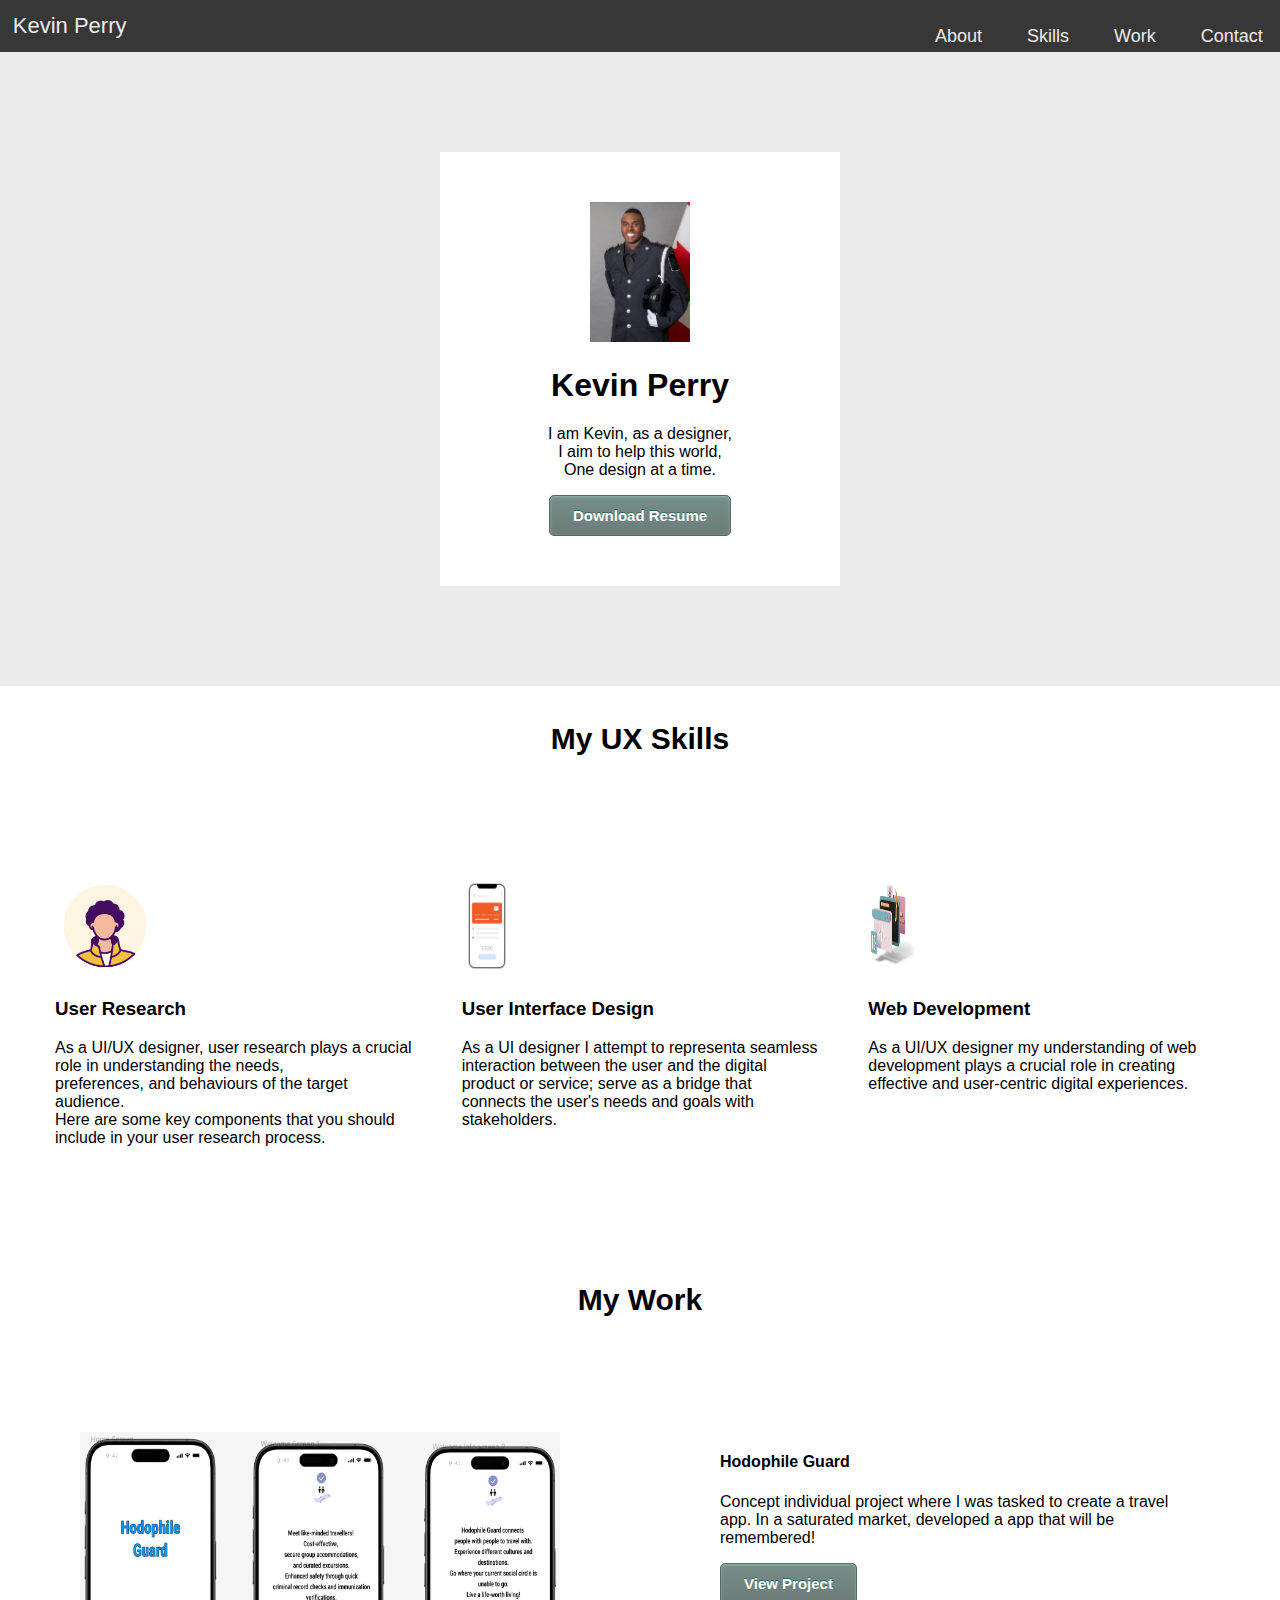
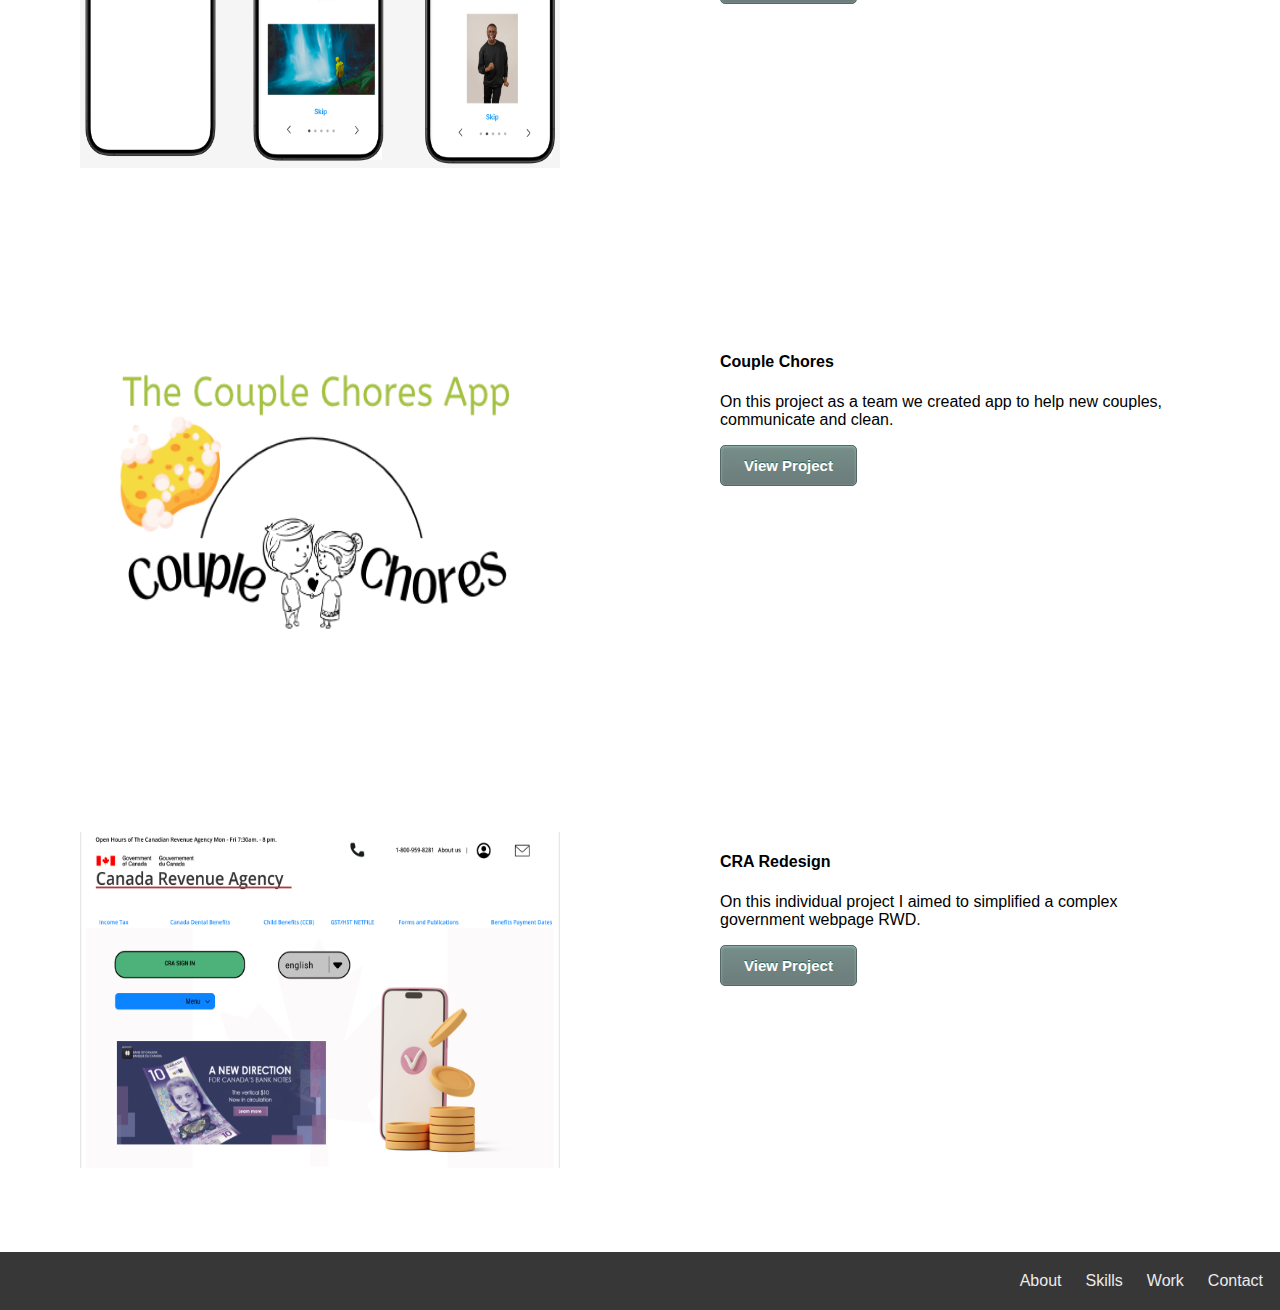
==== Challenge 18/index.html @ ddebf965 "update from previous week" ====
<!DOCTYPE html>
<html lang="en">
<head>
    <meta charset="UTF-8">
     <link rel="stylesheet" href="css/style.css">
    <meta name="viewport" content="width=device-width, initial-scale=1.0">
    <title>Kevin Perry's Portfolio</title>
</head>
<body>
<div>
<div class="nav">
    <div class="nav-header">
      <div class="nav-title">Kevin Perry</div>
    </div>
    <div class="nav-btn">
      <label for="nav-header">
        <span></span>
        <span></span>
        <span></span>
      </label>
    </div>
    <div class="nav-links">
      <a href=# target="_blank">About</a>
      <a href=# target="_blank">Skills</a>
      <a href=# target="_blank">Work</a>
      <a href=# target="_blank">Contact</a>
    </div>
    </div>
   </div>

<section class="heroImg">
    <div class="content">
        <img src="Images/imageofself copy.jpeg" width="100px">
    <h1>Kevin Perry</h1>
        <p>I am Kevin, as a designer,<br>
            I aim to help this world,<br>
            One design at a time.<br>
        </p>
        <button class="myButton">Download Resume</button>
        
    </div>
    </section>
    <h1 class="heading">My UX Skills</h1>
    <section class="flexContainer">
        <div>
            <img src="Images/Userresearch.png" width="100px" height="100px">
            <h3>User Research</h3>
            <p>As a UI/UX designer, user research plays a crucial role 
                in understanding the needs,<br>
                 preferences, and behaviours of the target audience. <br>
                 Here are some key components that you should include in your user research process. <br></p>
        </div>
        <div>
            <img src="Images/Userinterface.png" width="50px" height="100px">
            <h3>User Interface Design</h3>
            <p>As a UI designer I attempt to representa seamless interaction between the user and the digital product or service; 
                serve as a bridge that connects the user's needs and goals with stakeholders.</p>
        </div>
        <div>
            <img src="Images/Webdevelop.png" width="50px" height="100px">
            <h3>Web Development</h3>
            <p>As a UI/UX designer my understanding of web development plays a crucial role in creating effective and user-centric digital experiences.</p>
        </div>
    </section>
    <section class="myWork">
    <h1 class="heading">My Work</h1>
    <div class="workGrid">
    <div class="img1">
    <img src="Images/HodophileGuard.png" width="520px" height="336px">
        </div>
        <div class="content1">
            <h4>Hodophile Guard</h4>
            <p>Concept individual project where I was tasked to create a travel app. In a saturated market, developed a app that will be remembered!</p>
            <button class="myButton">View Project</button>
        </div>
        <div class="img2">
        <img src="Images/CoupleChores.png" width="520px" height="336px">
        </div>
        <div class="content2">
    <h4>Couple Chores</h4>
    <p>On this project as a team we created app to help new couples, communicate and clean.</p>
    <button class="myButton">View Project</button>
    </div>
    <div class="img3">
        <img src="Images/CRA Revenue.png" width="520px" height="336px">
    </div>
    <div class="content3">
        <h4>CRA Redesign</h4>
        <p>On this individual project I aimed to simplified a complex government webpage RWD.</p>
        <button class="myButton">View Project</button>
    </div>
</div>
    </section>
    <footer>
        <div class="footer">
            <a href="#" target="_blank">About</a>
            <a href="#" target="_blank">Skills</a>
            <a href="#" target="_blank">Work</a>
            <a href="#" target="_blank">Contact</a>
          </div>
      </footer>
</body>
</html>
---- Challenge 18/css/style.css ----
/* Target elements with the class of inline-block */
.inline-block {
  display: inline-block;
  vertical-align: top;
}

/* * {
  box-sizing: border-box;
  padding:0;
  margin:0;
} */

body {
  margin: 100px;

  font-family: 'Work Sans', sans-serif;
  font-weight: 400;
}
.nav {
  height: auto;
  width: 100%;
  background-color: #373738;
  position: relative;
  padding: 1%;
}
.nav > .nav-header {
  display: inline;
}

.nav > .nav-header > .nav-title {
  display: inline-block;
  font-size: 22px;
  color: #ebebeb;
  padding: 100
0px 10px 10px 10px;
}

.nav > .nav-btn {
  display: none;
}

.nav > .nav-links {
  display: inline;
  float: right;
  font-size: 18px;
}
.nav > .nav-links > a {
  display: inline-block;
  padding: 13px 30px 13px 10px;
  text-decoration: none;
  color: #ebebeb;
}

.nav > .nav-links > a:hover {
  border-top: 1px solid gray;
}

.nav > #nav-check {
  display: none;
}

@media (max-width:600px) {
  .nav > .nav-btn {
    display: inline-block;
    position: absolute;
    right: 0px;
    top: 0px;
  }
  .nav > .nav-btn > label {
    display: inline-block;
    width: 50px;
    height: 50px;
    padding: 13px;
  }
  .nav > .nav-btn > label:hover,.nav  #nav-check:checked ~ .nav-btn > label 
  
  .nav > .nav-btn > label > span {
    display: block;
    width: 25px;
    height: 10px;
    border-top: 2px solid grey;
  }
  .nav > .nav-links {
    position: absolute;
    display: block;
    width: 100%;
    background-color: #ffffff80;
    height: 0px;
    transition: all 0.3s ease-in;
    overflow-y: hidden;
    top: 50px;
    left: 0px;
  }
  .nav > .nav-links > a {
    display: block;
    width: 100%;
  }
  .nav > #nav-check:not(:checked) ~ .nav-links {
    height: 0px;
  }
  .nav > #nav-check:checked ~ .nav-links {
    height: calc(100vh - 50px);
    overflow-y: auto;
  }
}
body {
    margin: 0;
}
header {
    background-color: #373738;
    padding: 15px;
}
header ul {
    float: right;
    color: white;
}
header li {
    display: inline-block;
}
header p {
    display: inline-block;
}
.heroImg {
    background-color: #ebebeb;
    padding: 100px 15px;
}
.content {
    max-width: 300px;
    margin: 0 auto;
    padding: 50px;
    background-color: #FFFFFF;
    text-align: center;
}
.button {
    padding: 15px;
    background-color: #373738;
    color: white;
    font-size: 15px;
    border-radius: 4px;
}
.footer {
    background-color: #373738;
    padding: 20px 5px;
    color: white;
    display: flex; justify-content: flex-end;
}
.footer a {
    display: inline-block;
    padding: 0px 12px;
    text-decoration: none;
    color:#ebebeb;
}
.footer a:hover {
  color:grey;
}

.heading {
    text-align: center;
    padding: 15px 5px;
    font-size: 30px;
}

/*<--My UX Skills Section-->*/
.flexContainer {
    display:flex;
    
    padding: 60px 30px;
}
.flexContainer div {
    width: 33%;
    padding: 25px;
}
.myButton {
	box-shadow:inset 0px 1px 3px 0px #91b8b3;
	background:linear-gradient(to bottom, #768d87 5%, #6c7c7c 100%);
	background-color:#768d87;
	border-radius:5px;
	border:1px solid #566963;
	display:inline-block;
	cursor:pointer;
	color:#ffffff;
	font-family:Arial;
	font-size:15px;
	font-weight:bold;
	padding:11px 23px;
	text-decoration:none;
	text-shadow:0px -1px 0px #2b665e;
}
.myButton:hover {
	background:linear-gradient(to bottom, #6c7c7c 5%, #768d87 100%);
	background-color:#6c7c7c;
}
.myButton:active {
	position:relative;
	top:1px;
}

/*<--My Work Section-->*/
.my work{
    padding: 60px 30px;
    padding-top: 0;
    background-color: #ebebeb;
}
.workGrid {
    display: grid;
    grid-template-columns: 50% 50%;
    grid-template-rows: 500px 500px 500px;
    grid-template-areas:
    "img1 content1"
    "img2 content2"
    "img3 content3"
    ;
}
.workGrid img {
    width: 100%;
    max-width: 520px;
    margin: 0 auto;
    display: block;
}
.img1 {
    grid-area: img1;
}
.img2 {
    grid-area: img2;
}
.img3 {
    grid-area: img3;
}
.img1, .img2, .img3, .content1, .content2, .content3 {
    padding: 80px;
}
.content1 {
    grid-area: content1;
}
.content2 {
    grid-area: content2;
}
.content3 {
    grid-area: content3;
}
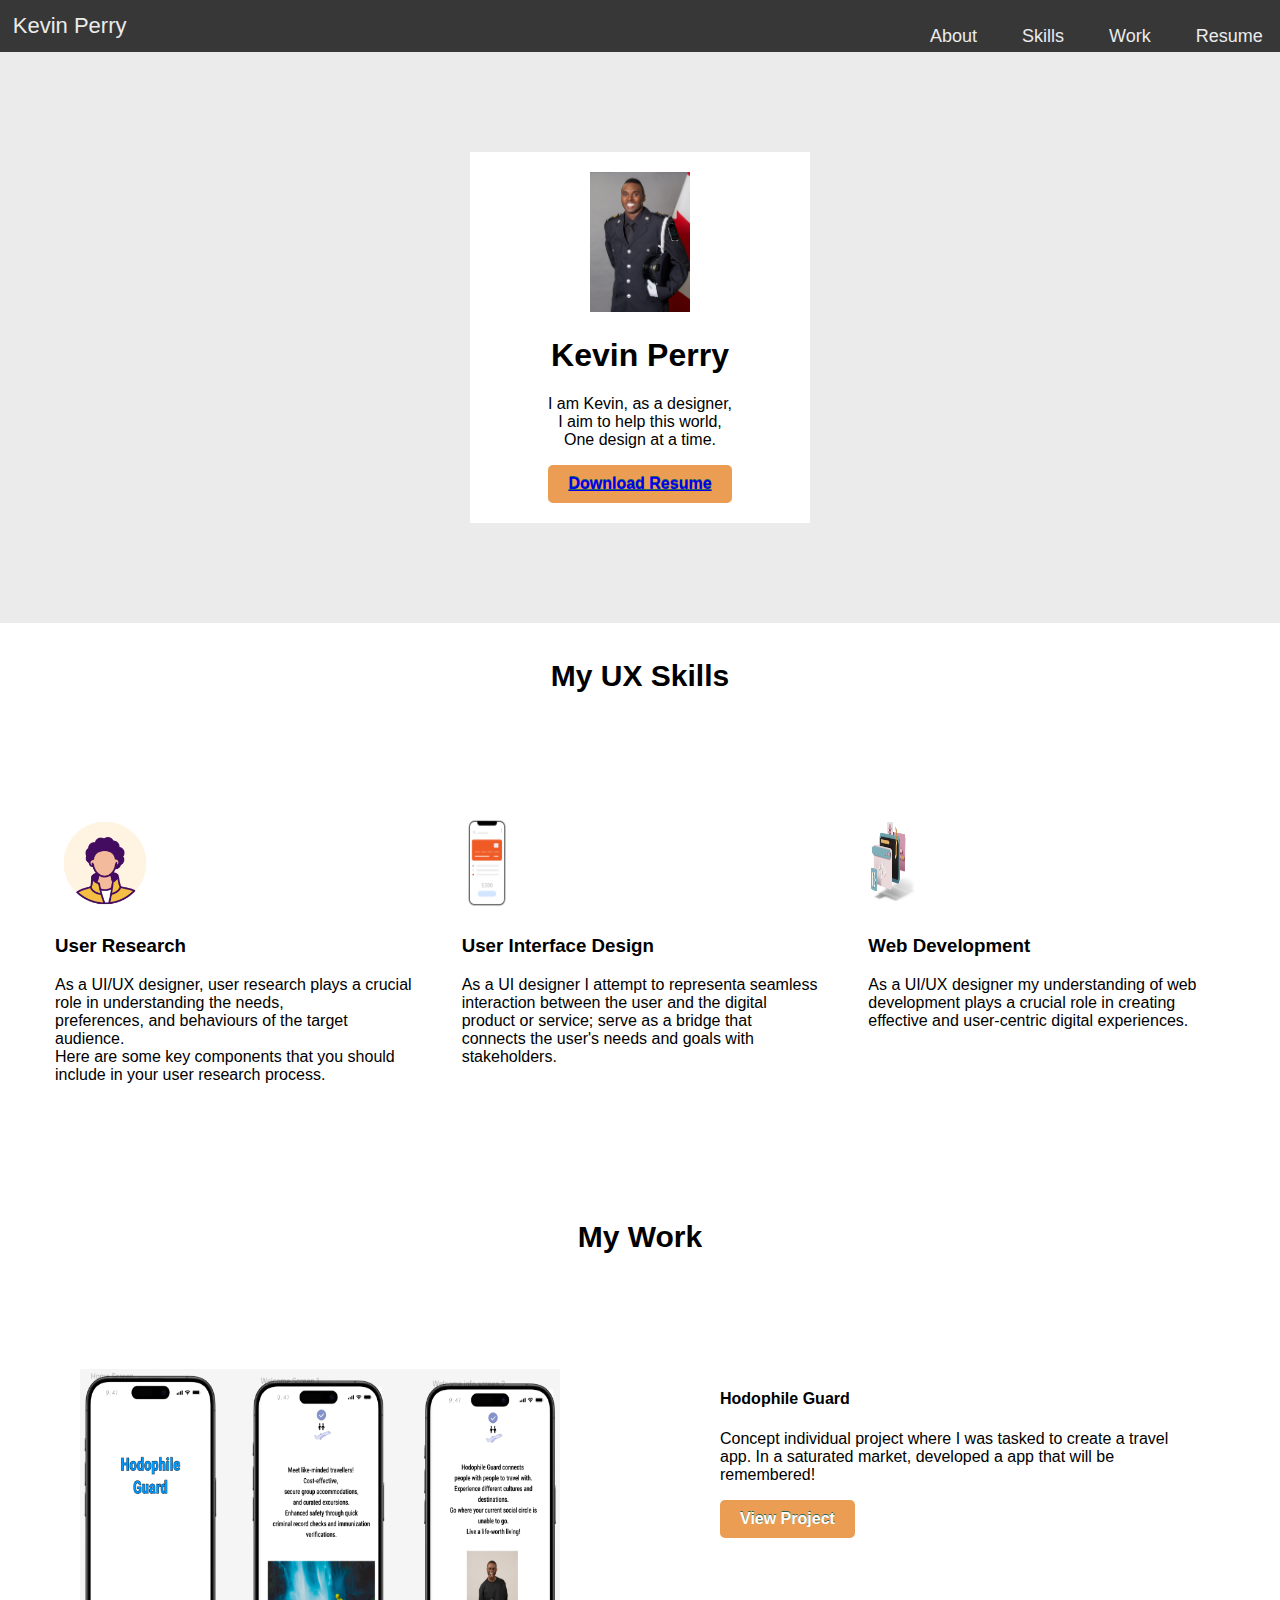
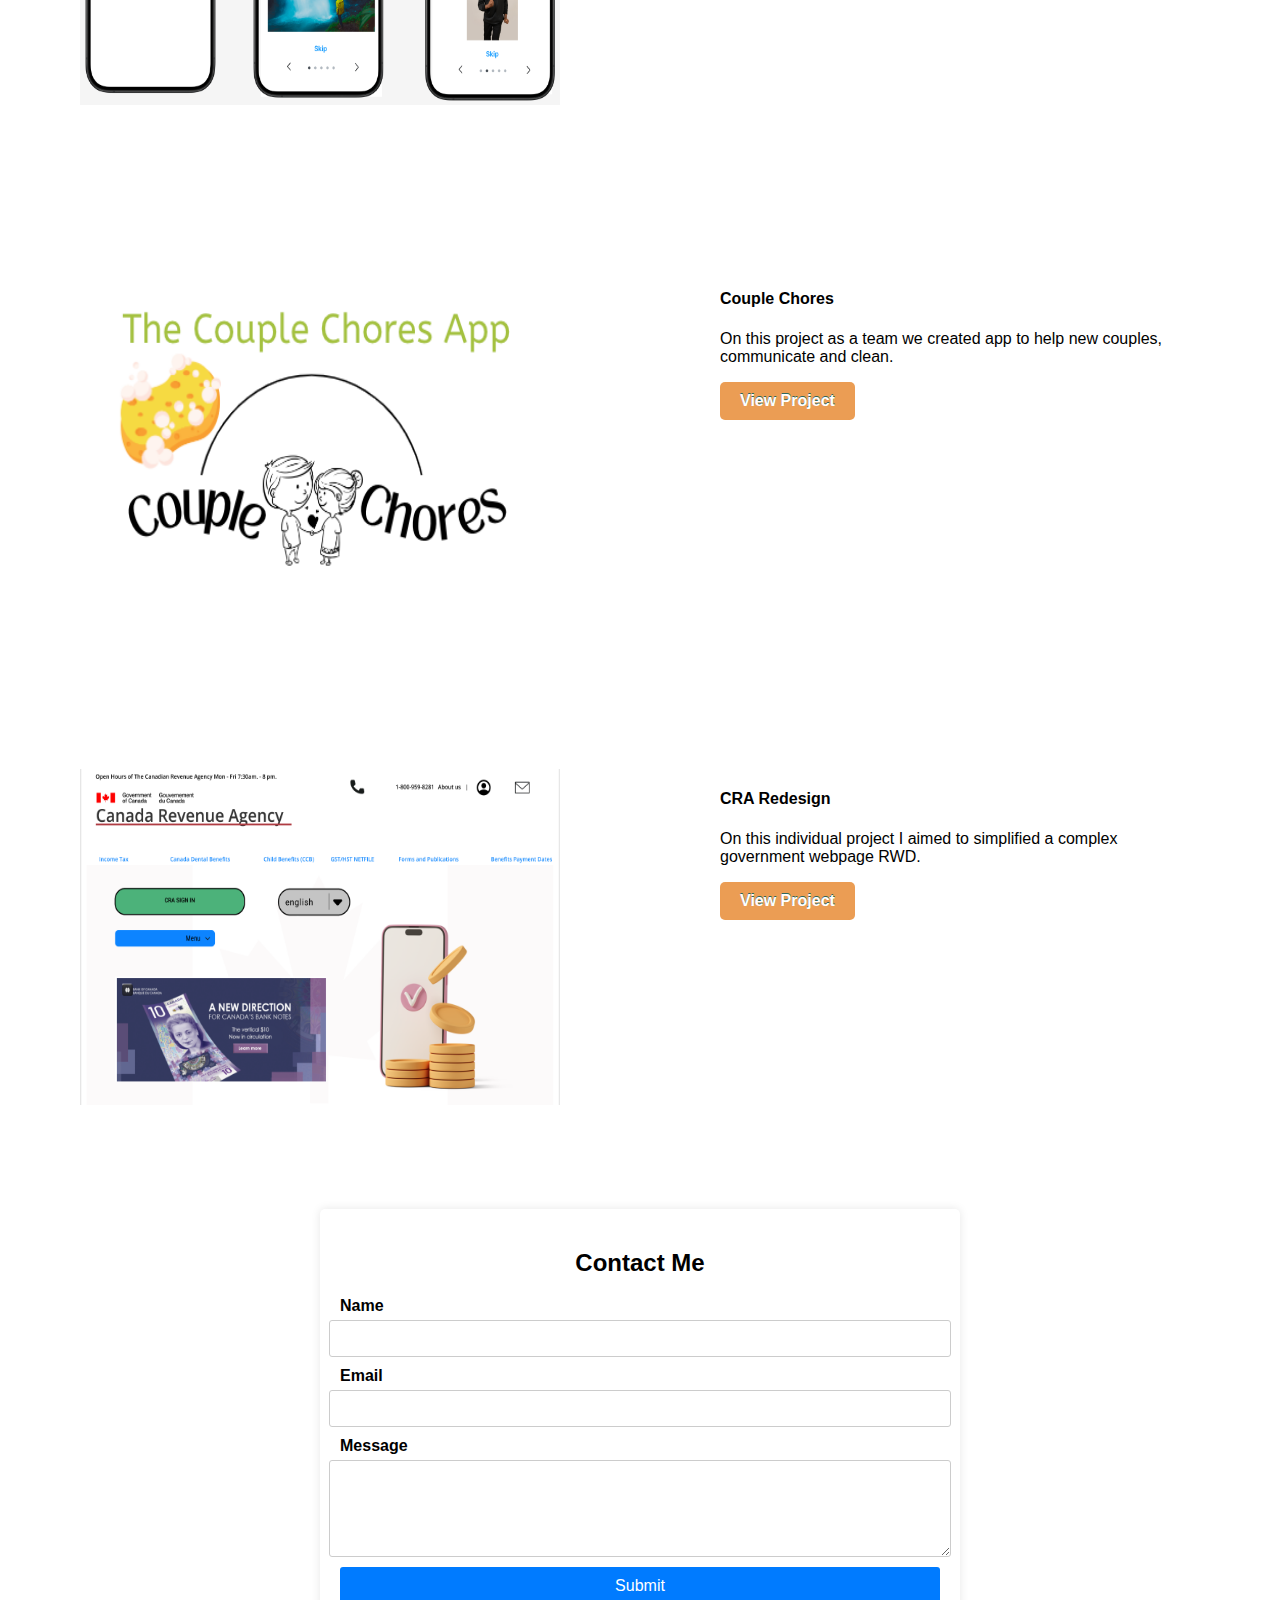
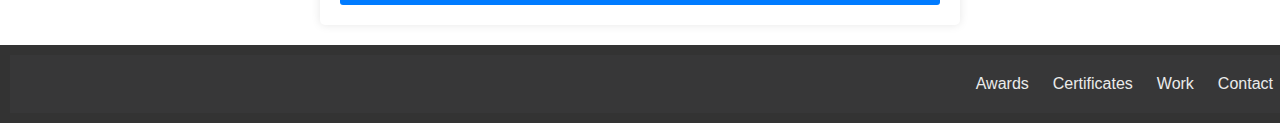
==== commit 63caf0ed: "commit updates please" ====
--- a/Challenge 18/index.html
+++ b/Challenge 18/index.html
@@ -7,7 +7,8 @@
     <title>Kevin Perry's Portfolio</title>
 </head>
 <body>
-<div>
+<div>  
+
 <div class="nav">
     <div class="nav-header">
       <div class="nav-title">Kevin Perry</div>
@@ -23,7 +24,8 @@
       <a href=# target="_blank">About</a>
       <a href=# target="_blank">Skills</a>
       <a href=# target="_blank">Work</a>
-      <a href=# target="_blank">Contact</a>
+      <a href="Images/Resumepic.png" target="_blank">Resume</a>
+      
     </div>
     </div>
    </div>
@@ -36,8 +38,10 @@
             I aim to help this world,<br>
             One design at a time.<br>
         </p>
-        <button class="myButton">Download Resume</button>
-        
+        <title>Resume Download</title>
+        <id class="myButton" id class="downloadResumeButton">
+        <a href="Images/KPERRY_UI_Resume.pdf" class id="myButton">Download Resume</a>
+            <div>
     </div>
     </section>
     <h1 class="heading">My UX Skills</h1>
@@ -90,14 +94,30 @@
         <button class="myButton">View Project</button>
     </div>
 </div>
+<div class="contact-form-container">
+    <h2>Contact Me</h2>
+    <form action="submit_form.php" method="post">
+      <label for="name">Name</label>
+      <input type="text" id="name" name="name" required>
+      <label for="email">Email</label>
+      <input type="email" id="email" name="email" required>
+      <label for="message">Message</label>
+      <textarea id="message" name="message" rows="5" required></textarea>
+
+      <button type="submit">Submit</button>
+    </form>
     </section>
     <footer>
         <div class="footer">
-            <a href="#" target="_blank">About</a>
-            <a href="#" target="_blank">Skills</a>
+            <a href="#" target="_blank">Awards</a>
+            <a href="#" target="_blank">Certificates</a>
             <a href="#" target="_blank">Work</a>
             <a href="#" target="_blank">Contact</a>
-          </div>
+
+        </div>
       </footer>
-</body>
+
+<script src="https://code.jquery.com/jquery-3.6.0.min.js"></script>
+
+</script>
 </html>--- a/Challenge 18/css/style.css
+++ b/Challenge 18/css/style.css
@@ -3,13 +3,51 @@
   display: inline-block;
   vertical-align: top;
 }
-
-/* * {
-  box-sizing: border-box;
-  padding:0;
-  margin:0;
-} */
-
+.tabContainer {
+  max-width: 500px;
+  background-color: #F4F4F4;
+  margin: 0 auto;
+}
+.tab {
+  display:inline-block;
+  padding: 15px 25px;
+  width: 75px;
+  text-align: center;
+  color: white;
+  font-size: 18px;
+  font-family: arial, helvetica;
+  cursor: pointer;
+}
+.tabBar {
+  background-color: #999999;
+}
+.tab1 {
+
+}
+.tab2 {
+
+}
+.tab3 {
+
+}
+.tab4 {
+  
+}
+.active {
+  background-color: #0092FF;
+}
+#tabContent1{
+
+}
+#tabContent2 {
+  display:none;
+}
+.grid {
+
+}
+.listItem {
+  padding: 18px;
+}
 body {
   margin: 100px;
 
@@ -52,7 +90,7 @@
 }
 
 .nav > .nav-links > a:hover {
-  border-top: 1px solid gray;
+  border-top: 1px solid #ae78ff;
 }
 
 .nav > #nav-check {
@@ -151,7 +189,7 @@
     color:#ebebeb;
 }
 .footer a:hover {
-  color:grey;
+  color: #ae78ff;
 }
 
 .heading {
@@ -171,9 +209,9 @@
     padding: 25px;
 }
 .myButton {
-	box-shadow:inset 0px 1px 3px 0px #91b8b3;
-	background:linear-gradient(to bottom, #768d87 5%, #6c7c7c 100%);
-	background-color:#768d87;
+	box-shadow:inset 0px 1px 3px 0px #EB9D54;
+	background:linear-gradient(to bottom, #EB9D54 5%, #EB9D54 100%);
+	background-color:#EB9D54;
 	border-radius:5px;
 	border:1px solid #566963;
 	display:inline-block;
@@ -189,11 +227,26 @@
 .myButton:hover {
 	background:linear-gradient(to bottom, #6c7c7c 5%, #768d87 100%);
 	background-color:#6c7c7c;
+  text-decoration: none;
 }
 .myButton:active {
 	position:relative;
 	top:1px;
-}
+  text-decoration: none;
+}
+.myButton {
+      padding: 10px 20px;
+      background-color: #007BFF;
+      color: white;
+      border: none;
+      border-radius: 5px;
+      cursor: pointer;
+      font-size: 16px;
+    }
+
+    .myButton:hover {
+      background-color: #0056b3;
+    }
 
 /*<--My Work Section-->*/
 .my work{
@@ -238,3 +291,93 @@
 .content3 {
     grid-area: content3;
 }
+bbody {
+  font-family: Arial, sans-serif;
+  background-color: #f4f4f4;
+  margin: 0;
+  display: flex;
+  flex-direction: column;
+  min-height: 100vh;
+}
+
+header {
+  background-color: #007BFF;
+  color: white;
+  padding: 20px;
+  text-align: center;
+}
+
+main {
+  flex: 1;
+}
+
+.content {
+  padding: 20px;
+}
+
+.contact-form-container {
+  background: #fff;
+  padding: 20px;
+  margin: 20px;
+  border-radius: 5px;
+  box-shadow: 0 0 10px rgba(0, 0, 0, 0.1);
+  max-width: 600px;
+  margin-left: auto;
+  margin-right: auto;
+}
+
+.contact-form-container h2 {
+  margin-bottom: 20px;
+  font-size: 24px;
+  text-align: center;
+}
+
+.contact-form-container form {
+  display: flex;
+  flex-direction: column;
+  align-items: center;
+}
+
+.contact-form-container label {
+  display: block;
+  margin-bottom: 5px;
+  font-weight: bold;
+  width: 100%;
+  max-width: 100%;
+}
+
+.contact-form-container input,
+.contact-form-container textarea {
+  width: 100%;
+  max-width: 100%;
+  padding: 10px;
+  margin-bottom: 10px;
+  border: 1px solid #ccc;
+  border-radius: 3px;
+}
+
+.contact-form-container button {
+  width: 100%;
+  max-width: 100%;
+  padding: 10px;
+  background-color: #007BFF;
+  color: white;
+  border: none;
+  border-radius: 3px;
+  font-size: 16px;
+  cursor: pointer;
+}
+
+.contact-form-container button:hover {
+  background-color: #0056b3;
+}
+
+footer {
+  background-color: #333;
+  color: white;
+  text-align: center;
+  padding: 10px;
+  position: relative;
+  bottom: 0;
+  width: 100%;
+}
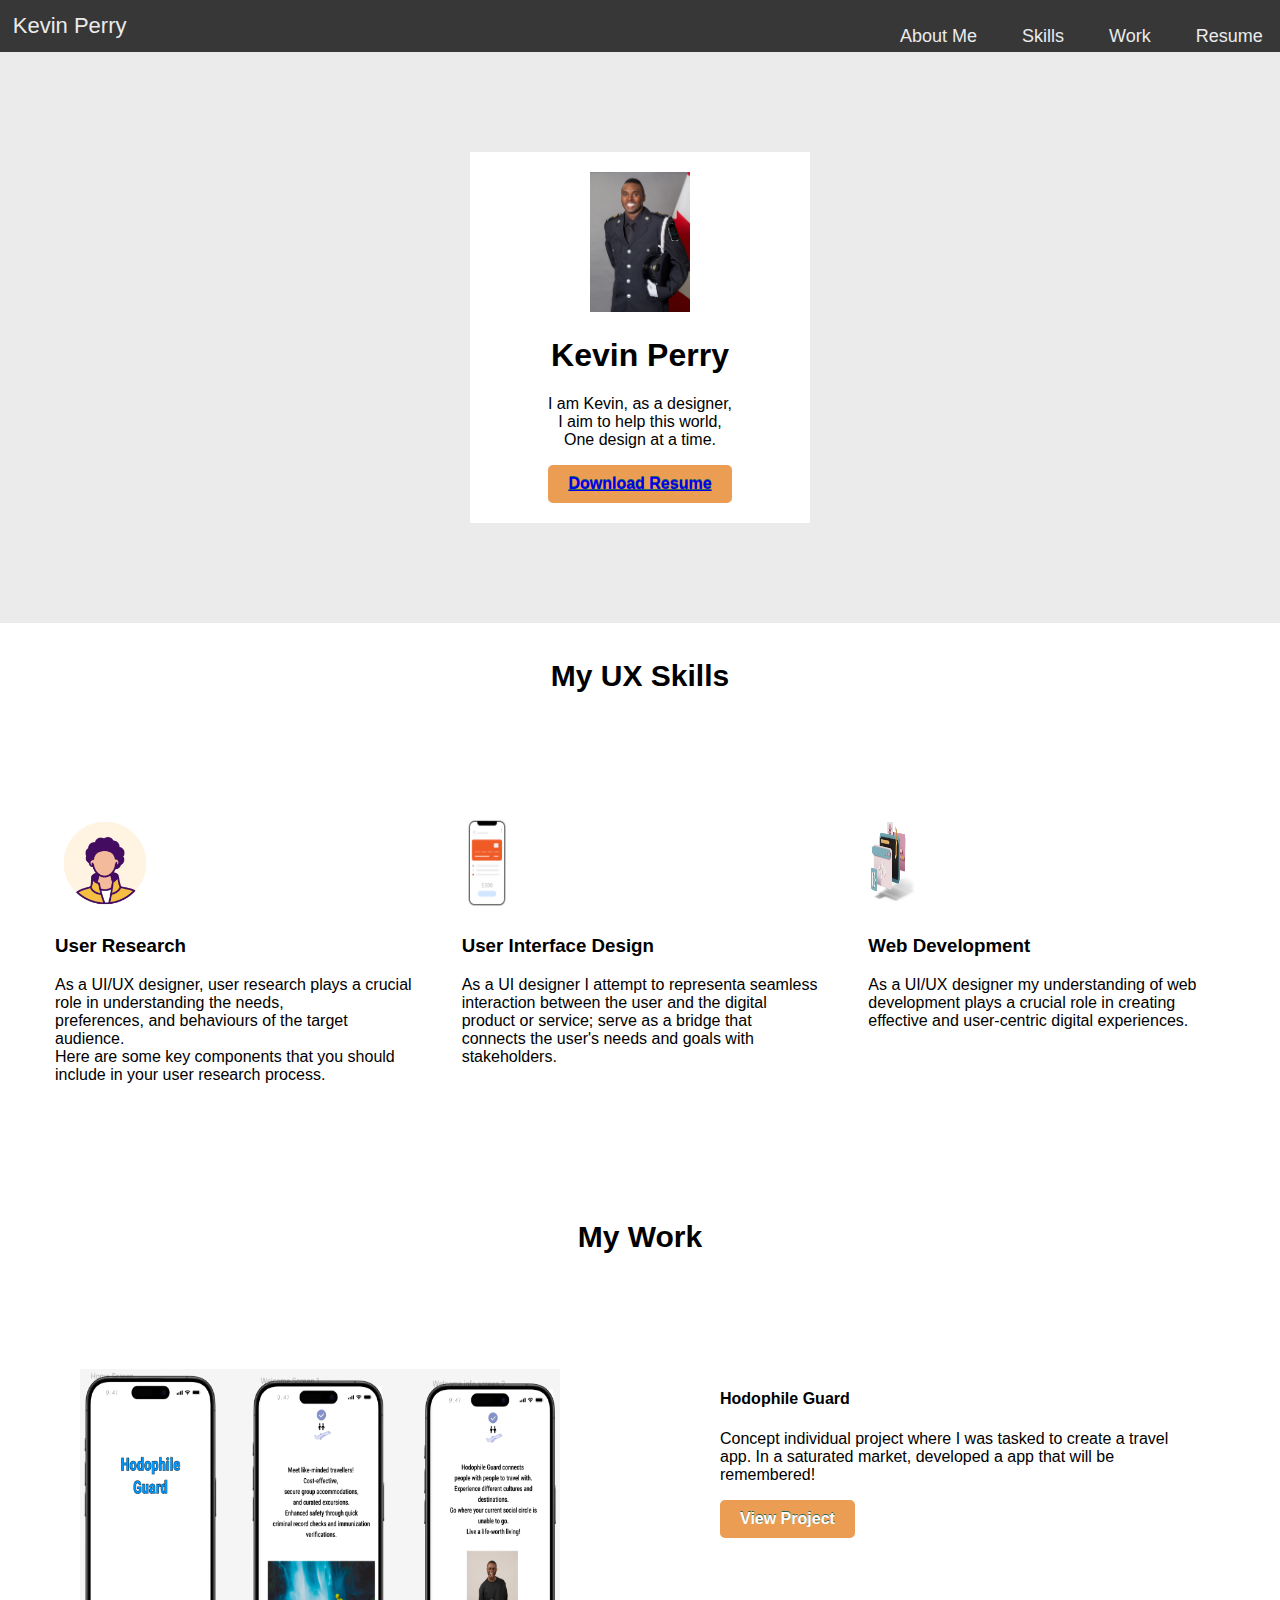
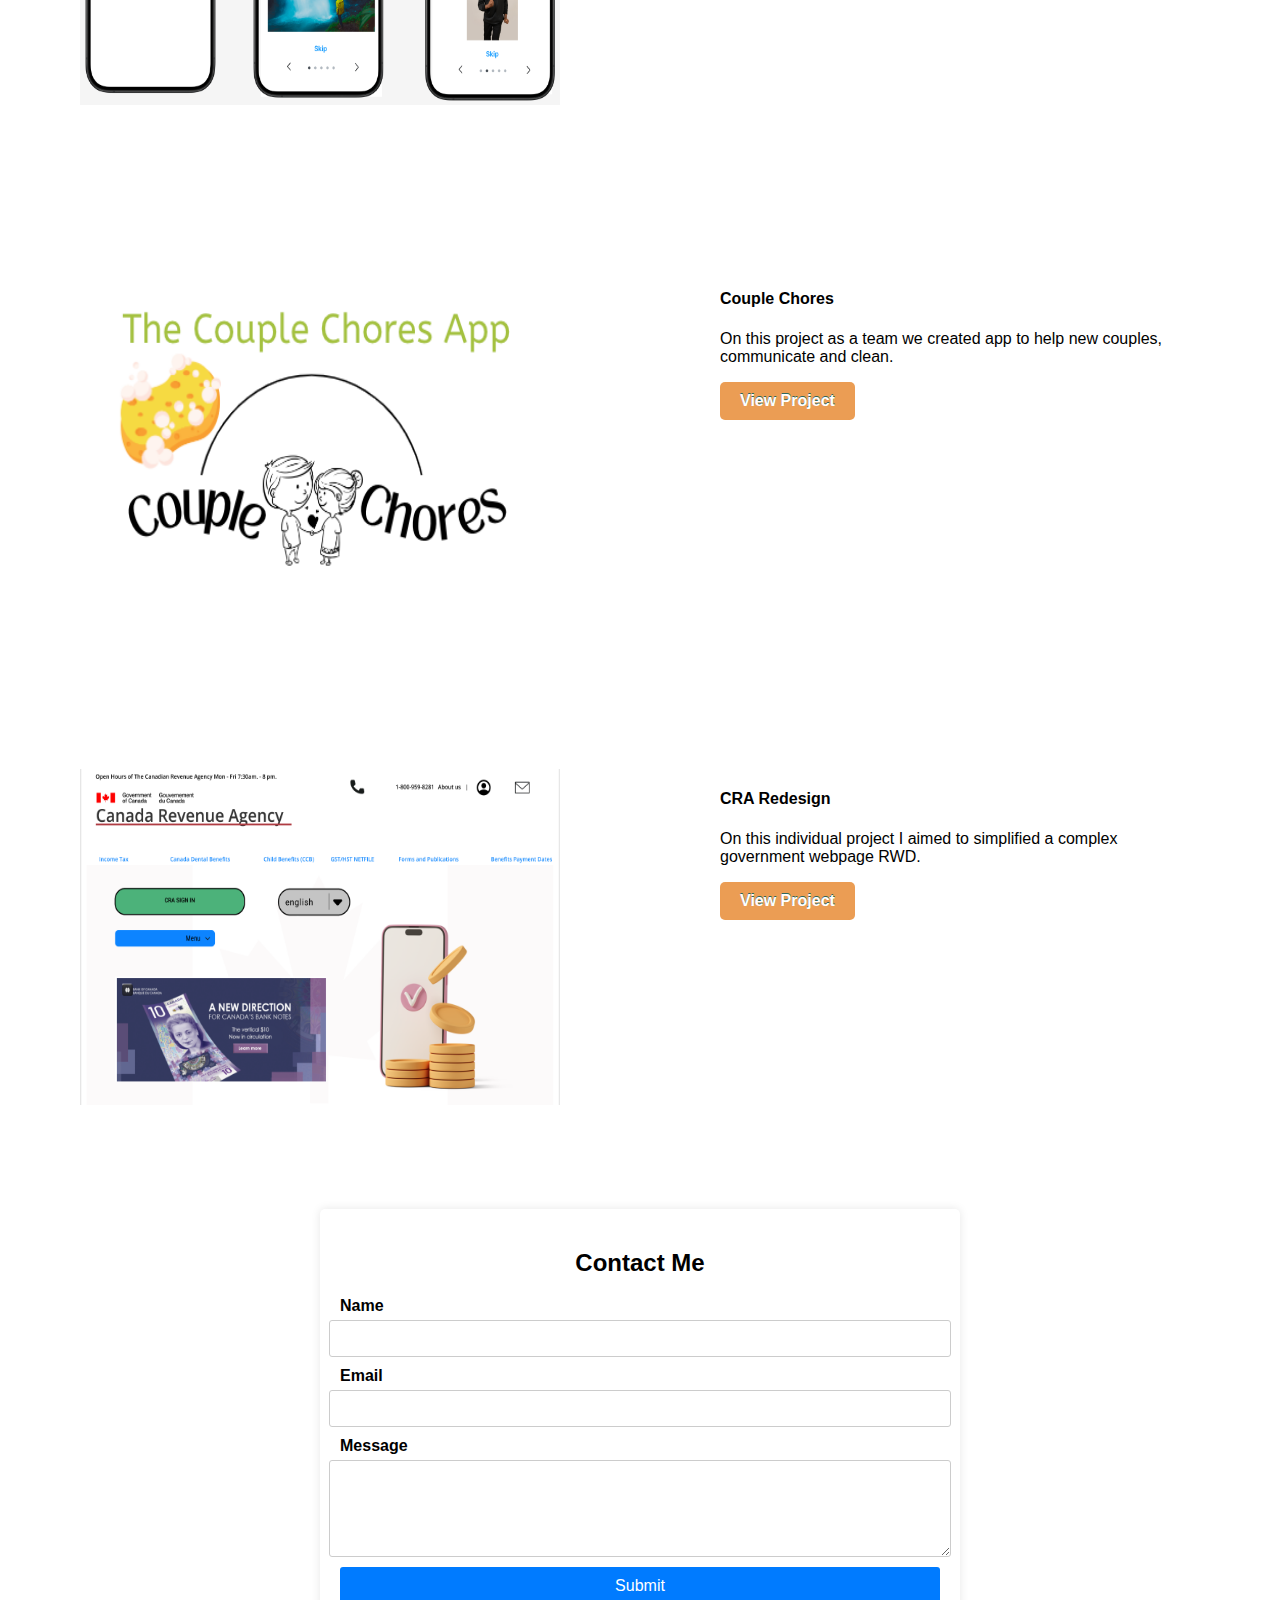
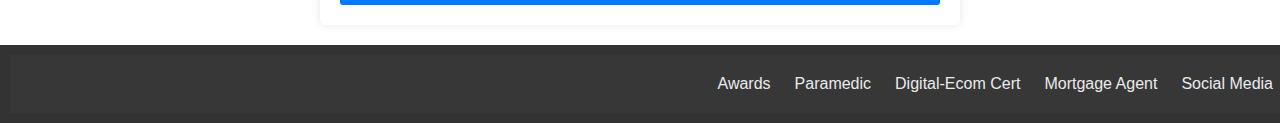
==== commit f2533cd6: "update" ====
--- a/Challenge 18/index.html
+++ b/Challenge 18/index.html
@@ -21,9 +21,9 @@
       </label>
     </div>
     <div class="nav-links">
-      <a href=# target="_blank">About</a>
-      <a href=# target="_blank">Skills</a>
-      <a href=# target="_blank">Work</a>
+      <a href="Images/About Me.pdf" target="_blank">About Me</a>
+      <a href="Images/Skillsintake.pdf" target="_blank">Skills</a>
+      <a href="Images/mywork.pdf" target="_blank">Work</a>
       <a href="Images/Resumepic.png" target="_blank">Resume</a>
       
     </div>
@@ -109,10 +109,11 @@
     </section>
     <footer>
         <div class="footer">
-            <a href="#" target="_blank">Awards</a>
-            <a href="#" target="_blank">Certificates</a>
-            <a href="#" target="_blank">Work</a>
-            <a href="#" target="_blank">Contact</a>
+            <a href="Images/Awards.jpeg" target="_blank">Awards</a>
+            <a href="Images/REWARDS.JPG" target="_blank">Paramedic</a>
+            <a href="Images/Certicate.PNG" target="_blank">Digital-Ecom Cert</a>
+            <a href="Images/REMIC Certificate .pdf" target="_blank">Mortgage Agent</a>
+            <a href="Images/Social Media.png" target="_blank">Social Media</a>
 
         </div>
       </footer>
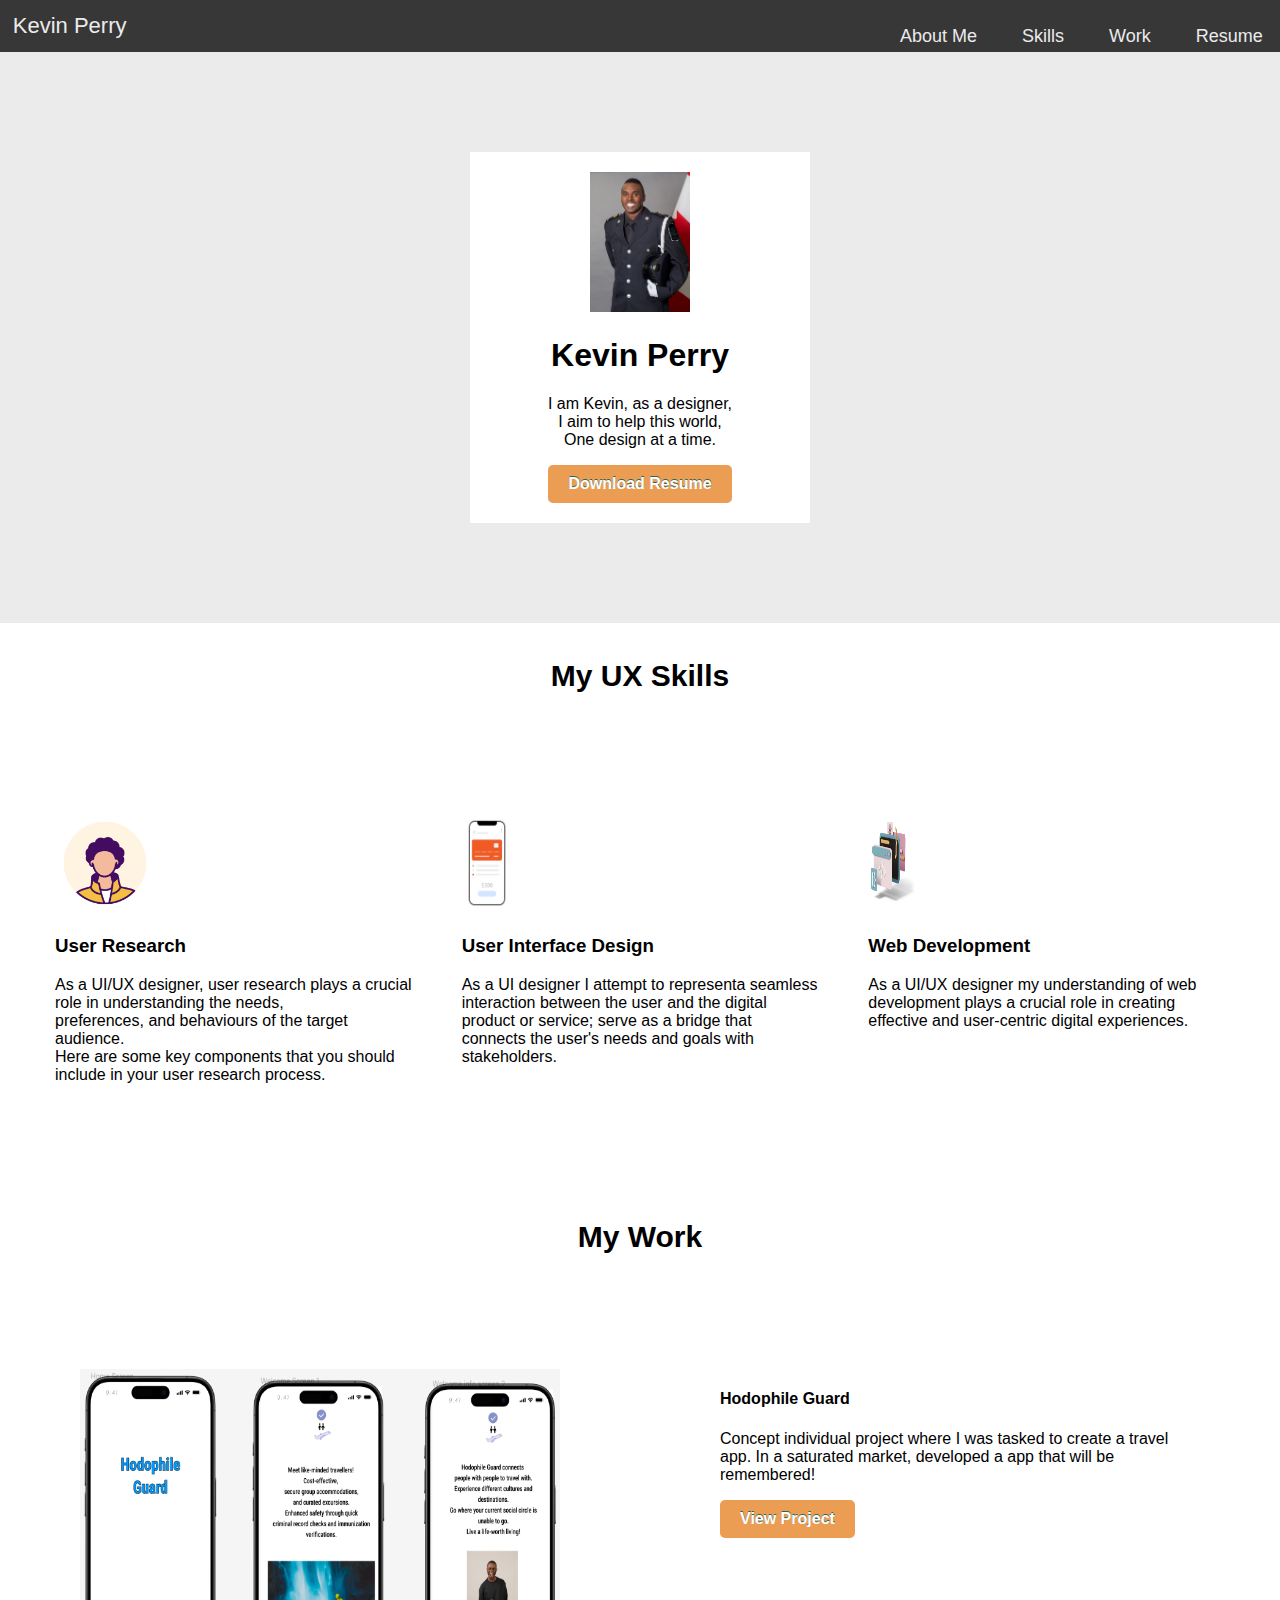
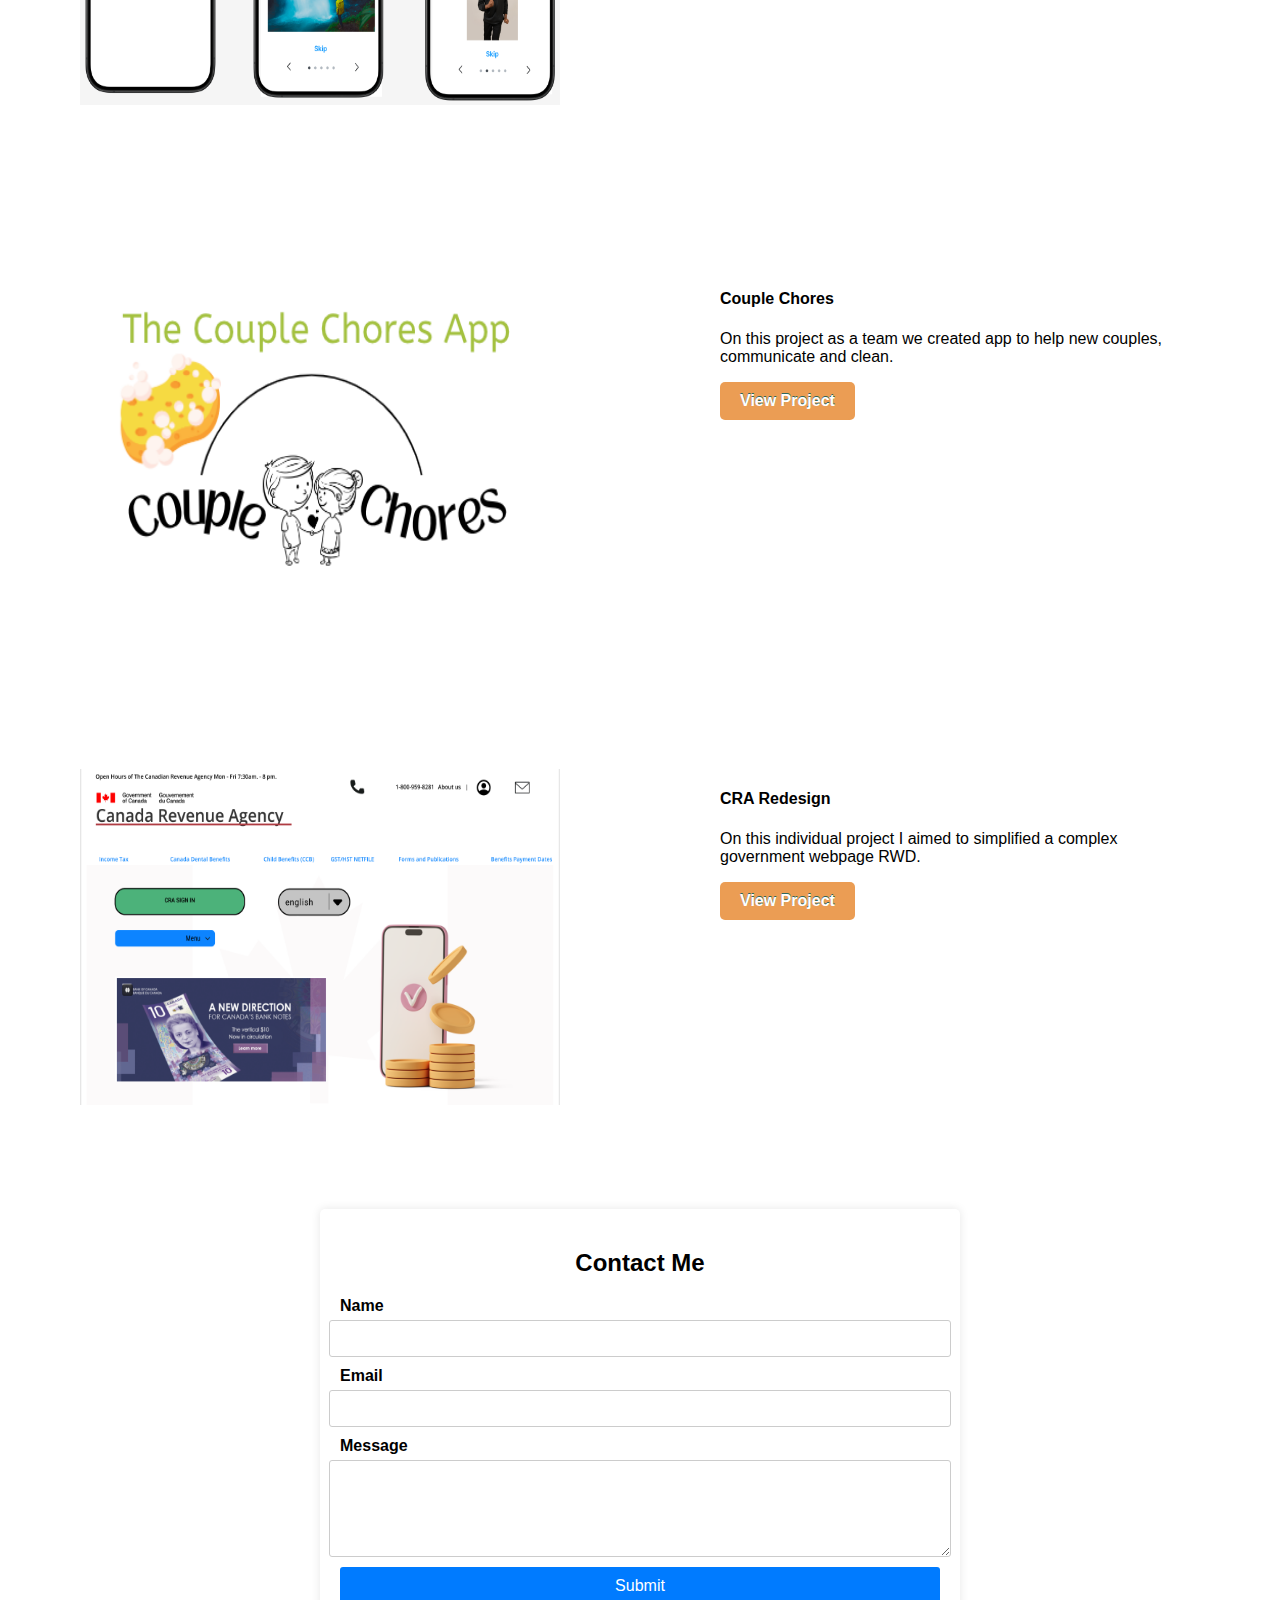
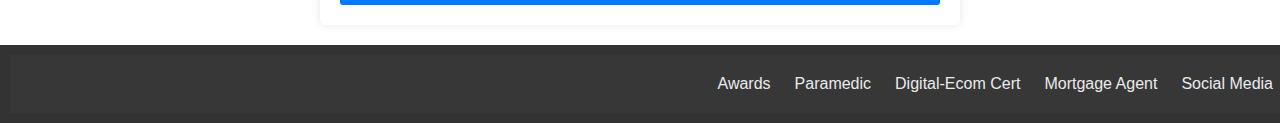
==== commit f718ec8d: "UDATES" ====
--- a/Challenge 18/index.html
+++ b/Challenge 18/index.html
@@ -38,7 +38,7 @@
             I aim to help this world,<br>
             One design at a time.<br>
         </p>
-        <title>Resume Download</title>
+        <title>Downloadable Resume</title>
         <id class="myButton" id class="downloadResumeButton">
         <a href="Images/KPERRY_UI_Resume.pdf" class id="myButton">Download Resume</a>
             <div>
@@ -72,10 +72,14 @@
     <div class="img1">
     <img src="Images/HodophileGuard.png" width="520px" height="336px">
         </div>
+        
         <div class="content1">
             <h4>Hodophile Guard</h4>
             <p>Concept individual project where I was tasked to create a travel app. In a saturated market, developed a app that will be remembered!</p>
-            <button class="myButton">View Project</button>
+            <title>View Project</title>
+            <button class="myButton" data-pdf="Images/mywork.pdf">
+            <a href="Images/mywork.pdf">View Project</a>
+           
         </div>
         <div class="img2">
         <img src="Images/CoupleChores.png" width="520px" height="336px">
@@ -83,7 +87,9 @@
         <div class="content2">
     <h4>Couple Chores</h4>
     <p>On this project as a team we created app to help new couples, communicate and clean.</p>
-    <button class="myButton">View Project</button>
+    <title>View Project</title>
+    <button class="myButton" data-pdf="Images/mywork.pdf">
+    <a href="Images/mywork.pdf">View Project</a>
     </div>
     <div class="img3">
         <img src="Images/CRA Revenue.png" width="520px" height="336px">
@@ -91,7 +97,9 @@
     <div class="content3">
         <h4>CRA Redesign</h4>
         <p>On this individual project I aimed to simplified a complex government webpage RWD.</p>
-        <button class="myButton">View Project</button>
+        <title>View Project</title>
+        <button class="myButton" data-pdf="Images/mywork.pdf">
+        <a href="Images/mywork.pdf">View Project</a>
     </div>
 </div>
 <div class="contact-form-container">
@@ -119,6 +127,6 @@
       </footer>
 
 <script src="https://code.jquery.com/jquery-3.6.0.min.js"></script>
-
+<script src="js/index.js"></script>
 </script>
 </html>--- a/Challenge 18/css/style.css
+++ b/Challenge 18/css/style.css
@@ -145,7 +145,7 @@
     margin: 0;
 }
 header {
-    background-color: #373738;
+    background-color: #ebebeb;
     padding: 15px;
 }
 header ul {
@@ -224,6 +224,10 @@
 	text-decoration:none;
 	text-shadow:0px -1px 0px #2b665e;
 }
+a {
+  text-decoration: none;
+  color: #ffffff;
+}
 .myButton:hover {
 	background:linear-gradient(to bottom, #6c7c7c 5%, #768d87 100%);
 	background-color:#6c7c7c;
